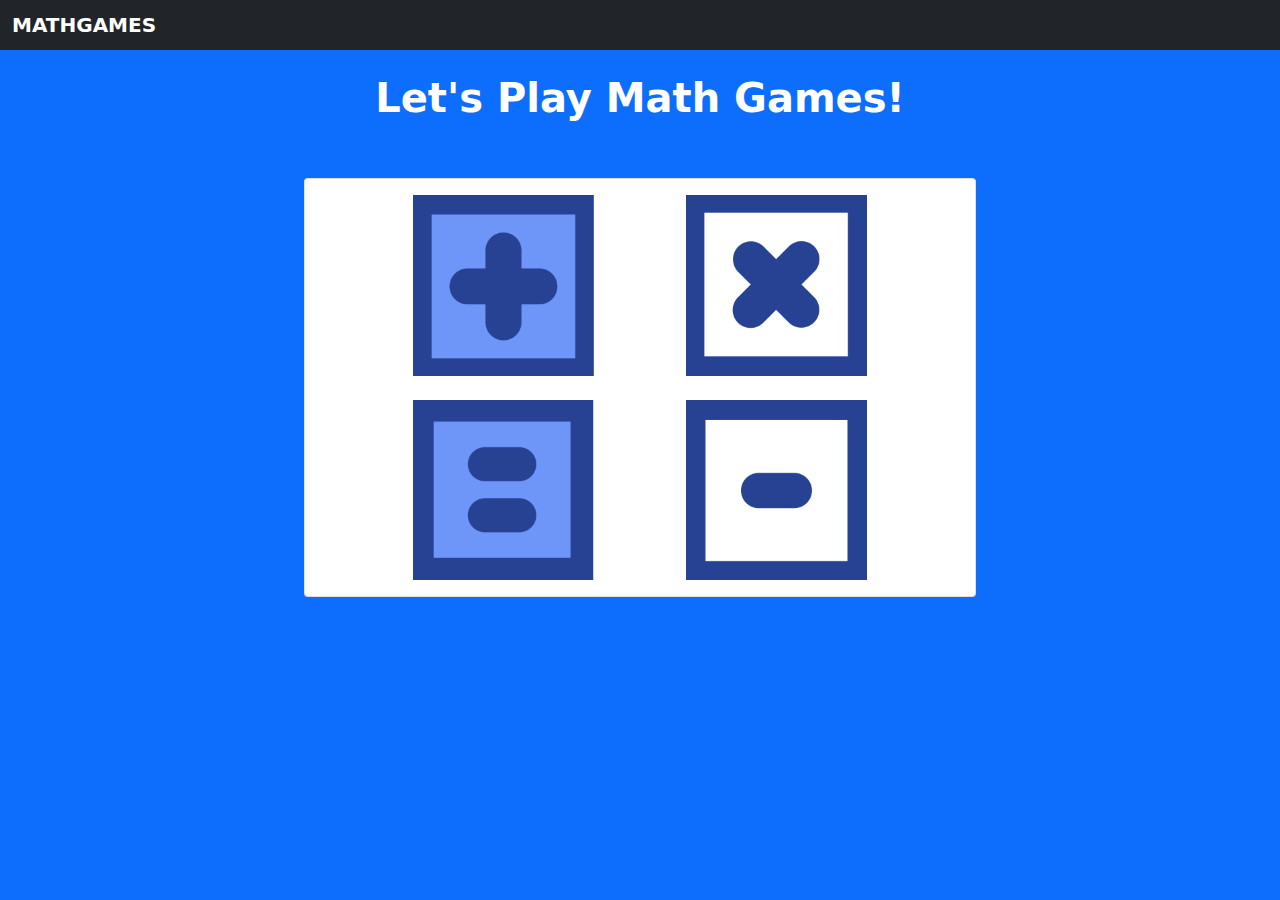
==== index.html @ ebef91b5 "MathGame - Fahrial07" ====
<!DOCTYPE html>
<html lang="en">

<head>
    <meta charset="UTF-8">
    <meta http-equiv="X-UA-Compatible" content="IE=edge">
    <meta name="viewport" content="width=device-width, initial-scale=1.0">
    <link rel="stylesheet" href="assets/css/style.css">
    <link rel="stylesheet" href="assets/bootstrap/css/bootstrap.min.css">
    <title>MathGames</title>
</head>

<body class="bg-primary">
    <header>
        <nav class="navbar navbar-light bg-dark">
            <div class="container-fluid">
                <span class="navbar-brand mb-0 h1 fw-bold text-white">MATHGAMES</span>
            </div>
        </nav>
    </header>
    <div class="container">
        <div class="judul mt-4">
            <h1 class="text-center text-white">
                <b>Let's Play Math Games!</b>
            </h1>
        </div>
        <div class="row justify-content-center p-5">
            <div class="col-lg-8">
                <div class="card">
                    <div class="card-body">
                        <div class="container">
                            <div class="row d-flex justify-content-evenly">
                                <div class="col-4">
                                    <a href="play/penjumlahan.html">
                                        <img src="assets/images/tambah.png" width="100%">
                                    </a>
                                </div>
                                <div class="col-4">
                                    <a href="play/perkalian.html">
                                        <img src="assets/images/kali.png" width="100%">
                                    </a>
                                </div>
                            </div>
                            <div class="row d-flex justify-content-evenly mt-4">
                                <div class="col-4">
                                    <a href="play/pembagian.html">
                                        <img src="assets/images/bagi.png" width="100%">
                                    </a>
                                </div>
                                <div class="col-4">
                                    <a href="play/pengurangan.html">
                                        <img src="assets/images/kurang.png" width="100%">
                                    </a>
                                </div>
                            </div>
                        </div>
                    </div>
                </div>
            </div>
        </div>
    </div>
    <script src="assets/js/jQuery.js"></script>
    <script src="assets/bootstrap/bootstrap.min.js"></script>
</body>

</html>
---- assets/css/style.css ----
@import url('https://fonts.googleapis.com/css2?family=Work+Sans:wght@500&display=swap');
body{
    font-family: 'Work Sans', sans-serif;
    padding: 0;
    margin: 0;
}
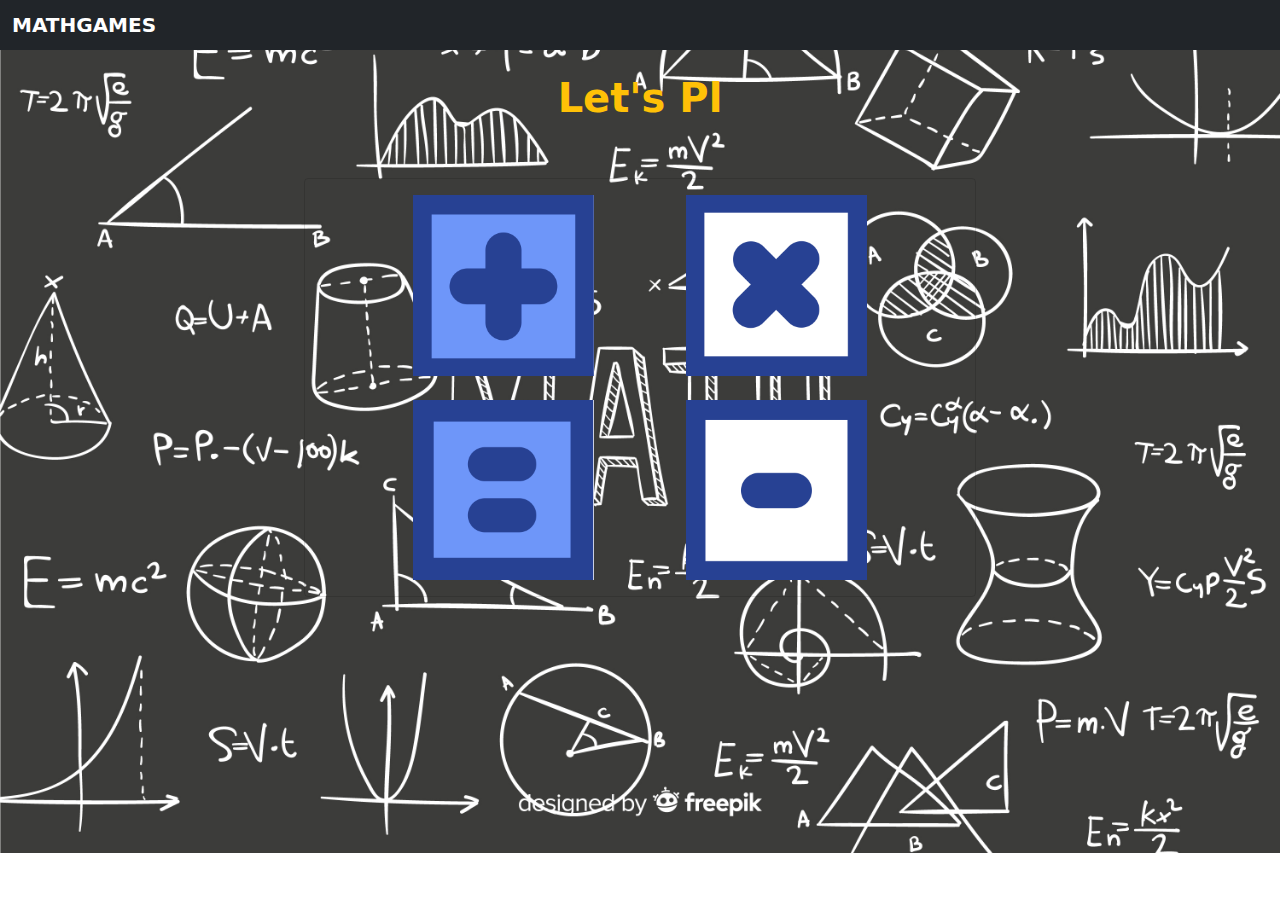
==== commit 0dfb8990: "MathGame | Updated | Fdahrial07" ====
--- a/index.html
+++ b/index.html
@@ -10,7 +10,8 @@
     <title>MathGames</title>
 </head>
 
-<body class="bg-primary">
+<body style="background:url('assets/images/bg.jpg'); background-repeat: no-repeat;
+    background-size: cover;">
     <header>
         <nav class="navbar navbar-light bg-dark">
             <div class="container-fluid">
@@ -20,13 +21,13 @@
     </header>
     <div class="container">
         <div class="judul mt-4">
-            <h1 class="text-center text-white">
-                <b>Let's Play Math Games!</b>
+            <h1 class="text-center text-warning">
+                <b id="text"></b>
             </h1>
         </div>
         <div class="row justify-content-center p-5">
             <div class="col-lg-8">
-                <div class="card">
+                <div class="card bg-transparent">
                     <div class="card-body">
                         <div class="container">
                             <div class="row d-flex justify-content-evenly">
@@ -61,6 +62,20 @@
     </div>
     <script src="assets/js/jQuery.js"></script>
     <script src="assets/bootstrap/bootstrap.min.js"></script>
+    <script>
+        var i = 0,
+            text;
+        text = "Let's Play Math Games!"
+
+        function ketik() {
+            if (i < text.length) {
+                document.getElementById("text").innerHTML += text.charAt(i);
+                i++
+                setTimeout(ketik, 100)
+            }
+        }
+        ketik();
+    </script>
 </body>
 
 </html>--- a/assets/css/style.css
+++ b/assets/css/style.css
@@ -1,7 +1,7 @@
-@import url('https://fonts.googleapis.com/css2?family=Work+Sans:wght@500&display=swap');
-body{
-    font-family: 'Work Sans', sans-serif;
-    padding: 0;
-    margin: 0;
-}
-
+@import url('https://fonts.googleapis.com/css2?family=Work+Sans:wght@500&display=swap');
+body{
+    font-family: 'Work Sans', sans-serif;
+    padding: 0;
+    margin: 0;
+}
+
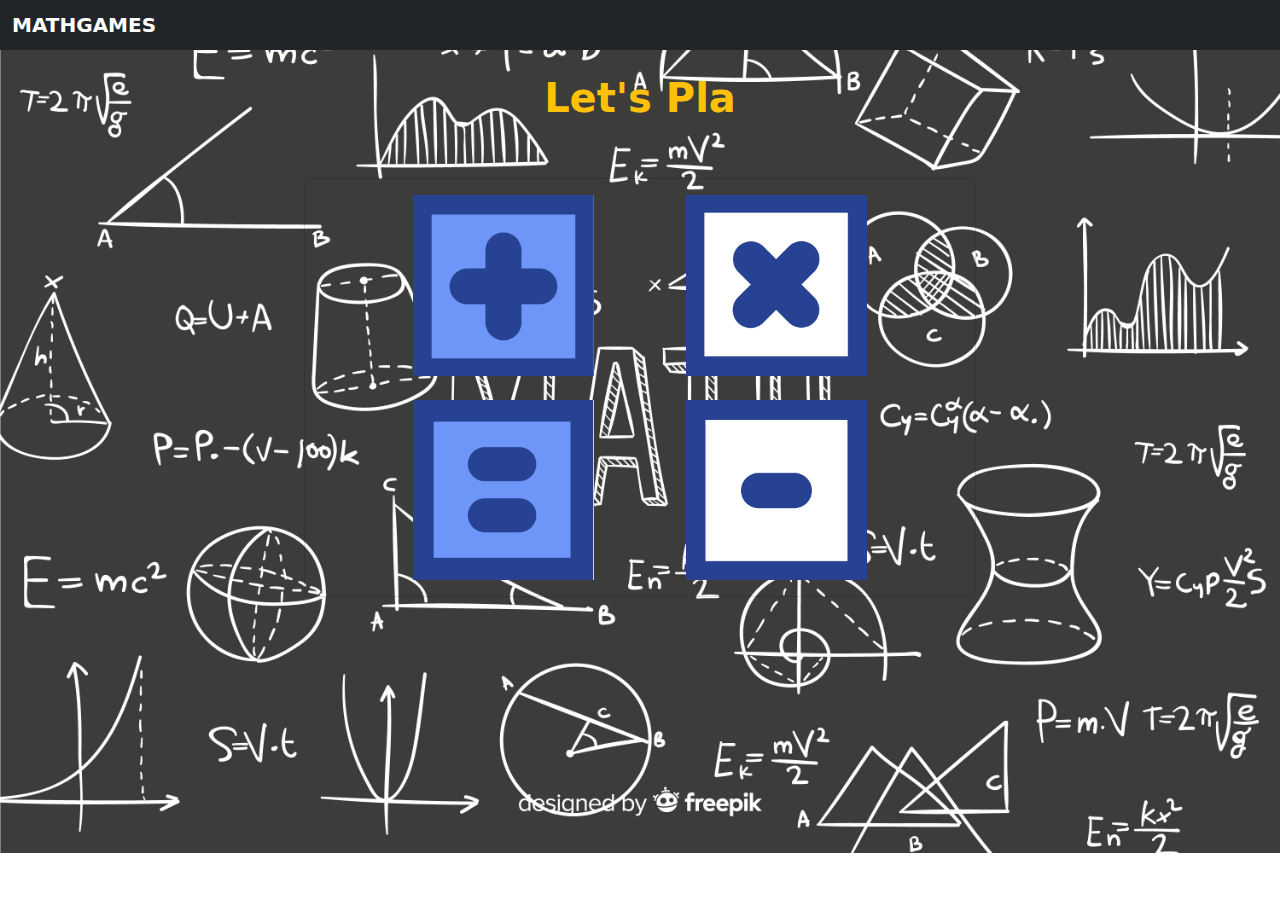
==== commit 3da75734: "MathGame | Fahrial07" ====
--- a/index.html
+++ b/index.html
@@ -1,81 +1,81 @@
-<!DOCTYPE html>
-<html lang="en">
-
-<head>
-    <meta charset="UTF-8">
-    <meta http-equiv="X-UA-Compatible" content="IE=edge">
-    <meta name="viewport" content="width=device-width, initial-scale=1.0">
-    <link rel="stylesheet" href="assets/css/style.css">
-    <link rel="stylesheet" href="assets/bootstrap/css/bootstrap.min.css">
-    <title>MathGames</title>
-</head>
-
-<body style="background:url('assets/images/bg.jpg'); background-repeat: no-repeat;
-    background-size: cover;">
-    <header>
-        <nav class="navbar navbar-light bg-dark">
-            <div class="container-fluid">
-                <span class="navbar-brand mb-0 h1 fw-bold text-white">MATHGAMES</span>
-            </div>
-        </nav>
-    </header>
-    <div class="container">
-        <div class="judul mt-4">
-            <h1 class="text-center text-warning">
-                <b id="text"></b>
-            </h1>
-        </div>
-        <div class="row justify-content-center p-5">
-            <div class="col-lg-8">
-                <div class="card bg-transparent">
-                    <div class="card-body">
-                        <div class="container">
-                            <div class="row d-flex justify-content-evenly">
-                                <div class="col-4">
-                                    <a href="play/penjumlahan.html">
-                                        <img src="assets/images/tambah.png" width="100%">
-                                    </a>
-                                </div>
-                                <div class="col-4">
-                                    <a href="play/perkalian.html">
-                                        <img src="assets/images/kali.png" width="100%">
-                                    </a>
-                                </div>
-                            </div>
-                            <div class="row d-flex justify-content-evenly mt-4">
-                                <div class="col-4">
-                                    <a href="play/pembagian.html">
-                                        <img src="assets/images/bagi.png" width="100%">
-                                    </a>
-                                </div>
-                                <div class="col-4">
-                                    <a href="play/pengurangan.html">
-                                        <img src="assets/images/kurang.png" width="100%">
-                                    </a>
-                                </div>
-                            </div>
-                        </div>
-                    </div>
-                </div>
-            </div>
-        </div>
-    </div>
-    <script src="assets/js/jQuery.js"></script>
-    <script src="assets/bootstrap/bootstrap.min.js"></script>
-    <script>
-        var i = 0,
-            text;
-        text = "Let's Play Math Games!"
-
-        function ketik() {
-            if (i < text.length) {
-                document.getElementById("text").innerHTML += text.charAt(i);
-                i++
-                setTimeout(ketik, 100)
-            }
-        }
-        ketik();
-    </script>
-</body>
-
-</html>+<!DOCTYPE html>
+<html lang="en">
+
+<head>
+    <meta charset="UTF-8">
+    <meta http-equiv="X-UA-Compatible" content="IE=edge">
+    <meta name="viewport" content="width=device-width, initial-scale=1.0">
+    <link rel="stylesheet" href="assets/css/style.css">
+    <link rel="stylesheet" href="assets/bootstrap/css/bootstrap.min.css">
+    <title>MathGames</title>
+</head>
+
+<body style="background:url('assets/images/bg.jpg'); background-repeat: no-repeat;
+    background-size: cover;">
+    <header>
+        <nav class="navbar navbar-light bg-dark">
+            <div class="container-fluid">
+                <span class="navbar-brand mb-0 h1 fw-bold text-white">MATHGAMES</span>
+            </div>
+        </nav>
+    </header>
+    <div class="container">
+        <div class="judul mt-4">
+            <h1 class="text-center text-warning">
+                <b id="text"></b>
+            </h1>
+        </div>
+        <div class="row justify-content-center p-5">
+            <div class="col-lg-8">
+                <div class="card bg-transparent">
+                    <div class="card-body">
+                        <div class="container">
+                            <div class="row d-flex justify-content-evenly">
+                                <div class="col-4">
+                                    <a href="play/penjumlahan.html">
+                                        <img src="assets/images/tambah.png" width="100%">
+                                    </a>
+                                </div>
+                                <div class="col-4">
+                                    <a href="play/perkalian.html">
+                                        <img src="assets/images/kali.png" width="100%">
+                                    </a>
+                                </div>
+                            </div>
+                            <div class="row d-flex justify-content-evenly mt-4">
+                                <div class="col-4">
+                                    <a href="play/pembagian.html">
+                                        <img src="assets/images/bagi.png" width="100%">
+                                    </a>
+                                </div>
+                                <div class="col-4">
+                                    <a href="play/pengurangan.html">
+                                        <img src="assets/images/kurang.png" width="100%">
+                                    </a>
+                                </div>
+                            </div>
+                        </div>
+                    </div>
+                </div>
+            </div>
+        </div>
+    </div>
+    <script src="assets/js/jQuery.js"></script>
+    <script src="assets/bootstrap/bootstrap.min.js"></script>
+    <script>
+        var i = 0,
+            text;
+        text = "Let's Play Math Games!"
+
+        function ketik() {
+            if (i < text.length) {
+                document.getElementById("text").innerHTML += text.charAt(i);
+                i++
+                setTimeout(ketik, 100)
+            }
+        }
+        ketik();
+    </script>
+</body>
+
+</html>
